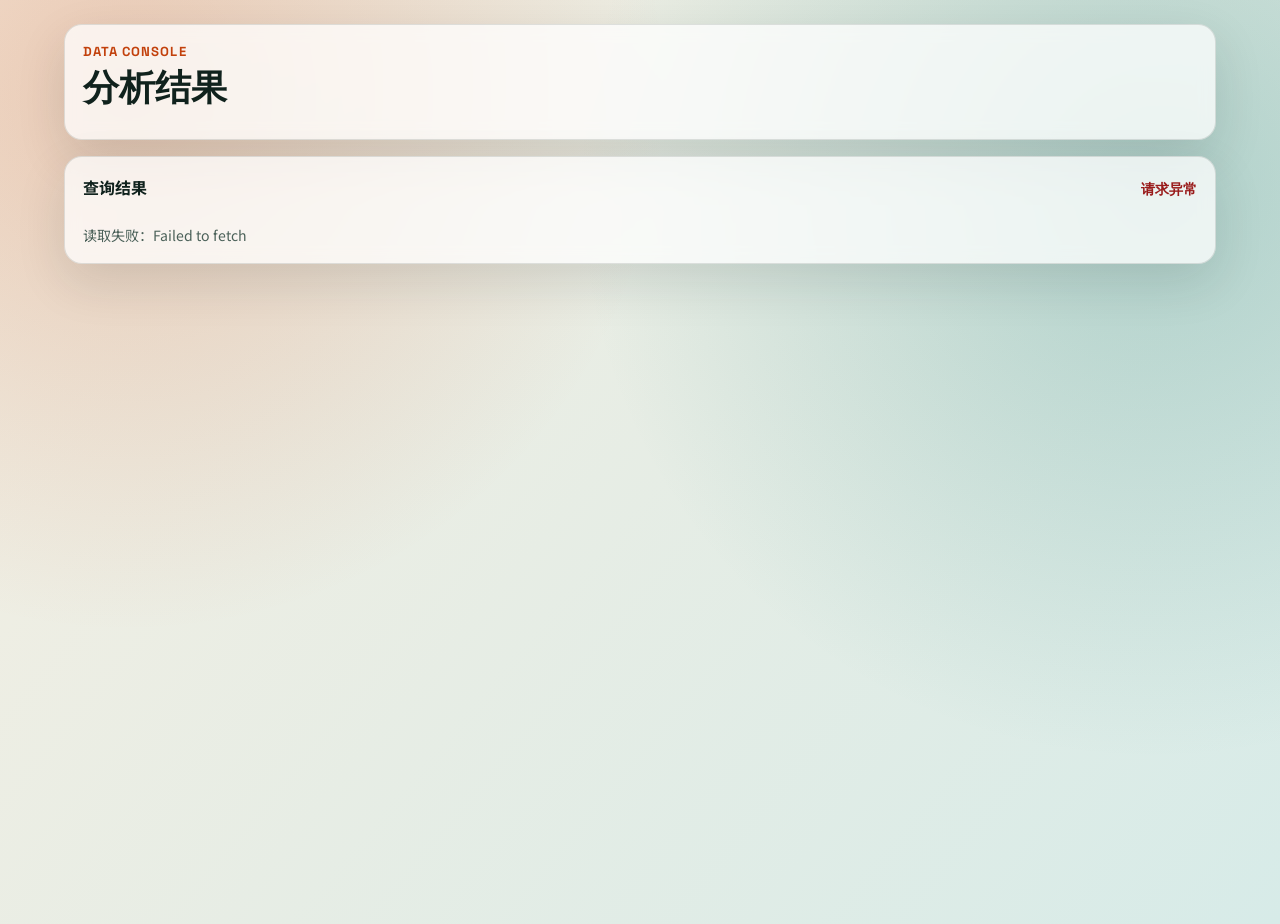
==== url-data-ui/result.html @ 4d03612b "feat: add mysql results page and copy-triggered image upload modal" ====
<!doctype html>
<html lang="zh-CN">
  <head>
    <meta charset="UTF-8" />
    <meta name="viewport" content="width=device-width, initial-scale=1.0" />
    <title>结果展示</title>
    <link rel="preconnect" href="https://fonts.googleapis.com" />
    <link rel="preconnect" href="https://fonts.gstatic.com" crossorigin />
    <link
      href="https://fonts.googleapis.com/css2?family=Space+Grotesk:wght@400;600;700&family=Noto+Sans+SC:wght@400;500;700&display=swap"
      rel="stylesheet"
    />
    <link rel="stylesheet" href="./styles.css" />
  </head>
  <body>
    <main class="page">
      <section class="panel hero">
        <p class="kicker">Data Console</p>
        <h1>分析结果</h1>      </section>

      <section class="panel result">
        <div class="result-head">
          <h2>查询结果</h2>
          <span id="statusText" class="status">等待加载</span>
        </div>
        <div id="resultTables" class="result-tables"></div>
      </section>
    </main>

    <script src="./result.js"></script>
  </body>
</html>
---- url-data-ui/styles.css ----
:root {
  --bg-1: #f6efe2;
  --bg-2: #d7ebe8;
  --ink: #10221d;
  --muted: #4b6159;
  --card: rgba(255, 255, 255, 0.74);
  --card-border: rgba(16, 34, 29, 0.12);
  --accent: #0f766e;
  --accent-2: #c2410c;
  --ok: #166534;
  --err: #991b1b;
  --shadow: 0 18px 50px rgba(16, 34, 29, 0.12);
}

* {
  box-sizing: border-box;
}

body {
  margin: 0;
  min-height: 100vh;
  font-family: "Noto Sans SC", sans-serif;
  color: var(--ink);
  background:
    radial-gradient(circle at 10% 10%, rgba(194, 65, 12, 0.22) 0, rgba(194, 65, 12, 0) 38%),
    radial-gradient(circle at 90% 20%, rgba(15, 118, 110, 0.24) 0, rgba(15, 118, 110, 0) 42%),
    linear-gradient(130deg, var(--bg-1), var(--bg-2));
}

.page {
  width: 90vw;
  max-width: 1800px;
  margin: 24px auto 42px;
  display: grid;
  gap: 16px;
}

.panel {
  background: var(--card);
  border: 1px solid var(--card-border);
  border-radius: 18px;
  backdrop-filter: blur(8px);
  box-shadow: var(--shadow);
  padding: 18px;
}

.hero h1 {
  margin: 4px 0 8px;
  font-family: "Space Grotesk", sans-serif;
  font-size: clamp(1.6rem, 2.8vw, 2.4rem);
}

.kicker {
  margin: 0;
  font-family: "Space Grotesk", sans-serif;
  letter-spacing: 0.08em;
  text-transform: uppercase;
  color: var(--accent-2);
  font-weight: 700;
  font-size: 0.82rem;
}

.subtitle {
  margin: 0;
  color: var(--muted);
}

.query-box label,
.current-url h2,
.result h2 {
  margin: 0 0 10px;
  font-size: 1rem;
}

.input-grid {
  display: grid;
  grid-template-columns: 260px 1fr auto;
  gap: 10px;
}

select,
input {
  width: 100%;
  border: 1px solid #c4d4cd;
  border-radius: 12px;
  padding: 11px 12px;
  font-size: 0.95rem;
  color: var(--ink);
  background: rgba(255, 255, 255, 0.84);
}

input:disabled {
  background: rgba(226, 232, 229, 0.72);
  color: #71857e;
}

select:focus,
input:focus {
  outline: 2px solid rgba(15, 118, 110, 0.24);
  border-color: var(--accent);
}

button {
  border: 0;
  border-radius: 12px;
  padding: 11px 16px;
  font-size: 0.95rem;
  font-weight: 700;
  font-family: "Space Grotesk", sans-serif;
  color: #fff;
  background: linear-gradient(120deg, #0f766e, #0ea5a8);
  cursor: pointer;
}

button:hover {
  filter: brightness(1.05);
}

.hint {
  margin: 10px 0 0;
  color: var(--muted);
  font-size: 0.86rem;
}

code,
.table-wrap,
th,
td {
  font-family: ui-monospace, SFMono-Regular, Menlo, Monaco, Consolas, "Liberation Mono", monospace;
}

#currentUrl {
  display: block;
  padding: 10px 11px;
  border-radius: 12px;
  background: rgba(16, 34, 29, 0.07);
  overflow-wrap: anywhere;
}

.result-head {
  display: flex;
  align-items: baseline;
  justify-content: space-between;
  gap: 8px;
}

.status {
  font-family: "Space Grotesk", sans-serif;
  font-weight: 700;
  color: var(--muted);
  font-size: 0.9rem;
}

.status.ok {
  color: var(--ok);
}

.status.err {
  color: var(--err);
}

.result-tables {
  margin-top: 12px;
  display: grid;
  gap: 14px;
}

.result-card {
  border: 1px solid rgba(16, 34, 29, 0.12);
  border-radius: 14px;
  background: rgba(255, 255, 255, 0.85);
  padding: 12px;
}

.result-card h3 {
  margin: 0 0 10px;
  font-size: 0.95rem;
  overflow-wrap: anywhere;
}

.meta-line {
  margin: 0 0 10px;
  color: var(--muted);
  font-size: 0.88rem;
}

.table-wrap {
  overflow: auto;
  border-radius: 10px;
  border: 1px solid rgba(16, 34, 29, 0.12);
}

table {
  width: 100%;
  min-width: 1200px;
  border-collapse: collapse;
  background: #fff;
}

th,
td {
  border-bottom: 1px solid rgba(16, 34, 29, 0.1);
  padding: 8px 10px;
  text-align: left;
  vertical-align: top;
  font-size: 0.8rem;
  line-height: 1.38;
}

th {
  position: sticky;
  top: 0;
  background: #edf5f2;
  color: #243732;
  font-size: 0.78rem;
}

td a {
  color: #0f766e;
  text-decoration: none;
}

td a:hover {
  text-decoration: underline;
}

.empty {
  margin: 4px 0 0;
  color: var(--muted);
  font-size: 0.88rem;
}

@media (max-width: 920px) {
  .input-grid {
    grid-template-columns: 1fr;
  }

  button {
    width: 100%;
  }

  .page {
    width: 94vw;
    margin-top: 16px;
  }

  .panel {
    padding: 14px;
  }
}

.issuer-cell {
  display: inline-flex;
  align-items: center;
  gap: 6px;
}

.copy-issuer {
  border: 0;
  background: transparent;
  color: #1d4ed8;
  font-size: 0.78rem;
  padding: 0;
  cursor: pointer;
  opacity: 0;
  visibility: hidden;
  transition: opacity 120ms ease;
}

.issuer-cell:hover .copy-issuer {
  opacity: 1;
  visibility: visible;
}

.copy-issuer:hover {
  text-decoration: underline;
}

.copy-toast {
  position: fixed;
  right: 20px;
  bottom: 24px;
  z-index: 9999;
  max-width: min(520px, 82vw);
  padding: 10px 12px;
  border-radius: 10px;
  background: rgba(10, 17, 30, 0.92);
  color: #e8f2ff;
  font-size: 0.86rem;
  line-height: 1.35;
  box-shadow: 0 10px 24px rgba(2, 6, 23, 0.35);
  opacity: 0;
  transform: translateY(8px);
  pointer-events: none;
  transition: opacity 160ms ease, transform 160ms ease;
}

.copy-toast.show {
  opacity: 1;
  transform: translateY(0);
}

.image-modal {
  position: fixed;
  inset: 0;
  background: rgba(15, 23, 42, 0.56);
  z-index: 10000;
  display: none;
  align-items: center;
  justify-content: center;
  padding: 16px;
}

.image-modal.show {
  display: flex;
}

.image-dialog {
  width: min(900px, 96vw);
  max-height: 88vh;
  overflow: auto;
  border-radius: 16px;
  border: 1px solid rgba(16, 34, 29, 0.16);
  background: rgba(255, 255, 255, 0.96);
  box-shadow: 0 22px 56px rgba(2, 6, 23, 0.28);
}

.image-dialog-head {
  display: flex;
  align-items: center;
  justify-content: space-between;
  gap: 10px;
  padding: 12px 14px;
  border-bottom: 1px solid rgba(16, 34, 29, 0.12);
}

.image-dialog-head h3 {
  margin: 0;
  font-size: 1rem;
}

.image-close,
.image-clear-btn,
.image-upload-btn {
  border: 1px solid rgba(16, 34, 29, 0.2);
  background: #fff;
  color: #0f172a;
  border-radius: 10px;
  padding: 8px 10px;
  font-size: 0.84rem;
  font-weight: 600;
  cursor: pointer;
}

.image-close:hover,
.image-clear-btn:hover,
.image-upload-btn:hover {
  filter: none;
  background: #f8fafc;
}

.image-dialog-body {
  padding: 12px 14px 14px;
}

.image-tools {
  display: flex;
  flex-wrap: wrap;
  gap: 8px;
  margin-bottom: 10px;
}

.paste-zone {
  border: 1px dashed rgba(16, 34, 29, 0.3);
  border-radius: 12px;
  padding: 14px;
  min-height: 54px;
  color: #334155;
  font-size: 0.88rem;
  background: rgba(250, 252, 253, 0.95);
}

.paste-zone:focus {
  outline: 2px solid rgba(15, 118, 110, 0.24);
  border-color: #0f766e;
}

.image-preview-grid {
  margin-top: 12px;
  display: grid;
  grid-template-columns: repeat(auto-fill, minmax(150px, 1fr));
  gap: 10px;
}

.image-card {
  border: 1px solid rgba(16, 34, 29, 0.14);
  border-radius: 10px;
  overflow: hidden;
  background: #fff;
}

.image-card img {
  width: 100%;
  height: 120px;
  object-fit: cover;
  display: block;
}

.image-card-foot {
  display: flex;
  align-items: center;
  justify-content: space-between;
  gap: 6px;
  padding: 6px 8px;
}

.image-card-foot span {
  font-size: 0.74rem;
  color: #334155;
  overflow: hidden;
  text-overflow: ellipsis;
  white-space: nowrap;
}

.image-remove-btn {
  border: 0;
  background: transparent;
  color: #b91c1c;
  font-size: 0.75rem;
  cursor: pointer;
  padding: 0;
}

.image-remove-btn:hover {
  text-decoration: underline;
}
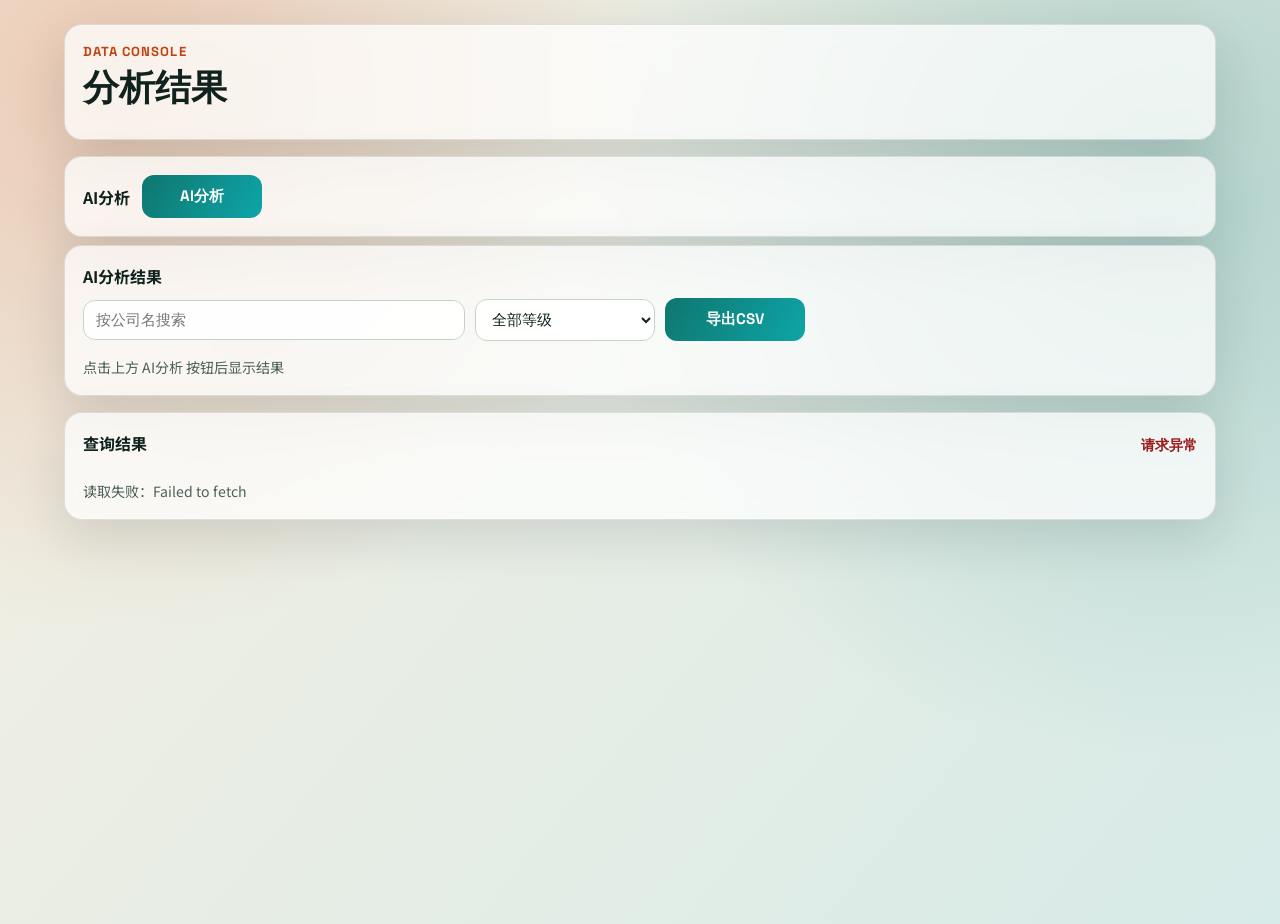
==== commit a24e2502: "feat: add AI lead analysis flow with table view, filters, and csv export" ====
--- a/url-data-ui/result.html
+++ b/url-data-ui/result.html
@@ -16,12 +16,40 @@
     <main class="page">
       <section class="panel hero">
         <p class="kicker">Data Console</p>
-        <h1>分析结果</h1>      </section>
+        <h1>分析结果</h1>
+      </section>
+
+      <section class="panel ai-toolbar">
+        <div class="ai-toolbar-inner">
+          <h2>AI分析</h2>
+          <button id="aiAnalyzeBtn" type="button">AI分析</button>
+          <span id="aiStatusText" class="status"></span>
+        </div>
+      </section>
+
+      <section class="panel ai-result compact-ai-result">
+        <h2>AI分析结果</h2>
+        <div class="ai-result-controls">
+          <input id="aiCompanySearch" class="ai-filter-input" type="text" placeholder="按公司名搜索" />
+          <select id="aiGradeFilter" class="ai-filter-select">
+            <option value="ALL">全部等级</option>
+            <option value="A">A级</option>
+            <option value="B">B级</option>
+            <option value="C">C级</option>
+            <option value="D">D级</option>
+          </select>
+          <button id="aiExportCsvBtn" type="button" class="ai-export-btn">导出CSV</button>
+          <span id="aiFilterSummary" class="ai-filter-summary"></span>
+        </div>
+        <div id="aiResultBoard" class="ai-result-board">
+          <p class="empty">点击上方 AI分析 按钮后显示结果</p>
+        </div>
+      </section>
 
       <section class="panel result">
         <div class="result-head">
           <h2>查询结果</h2>
-          <span id="statusText" class="status">等待加载</span>
+          <span id="statusText" class="status"></span>
         </div>
         <div id="resultTables" class="result-tables"></div>
       </section>
--- a/url-data-ui/styles.css
+++ b/url-data-ui/styles.css
@@ -341,7 +341,8 @@
 
 .image-close,
 .image-clear-btn,
-.image-upload-btn {
+.image-upload-btn,
+.image-submit-btn {
   border: 1px solid rgba(16, 34, 29, 0.2);
   background: #fff;
   color: #0f172a;
@@ -354,7 +355,8 @@
 
 .image-close:hover,
 .image-clear-btn:hover,
-.image-upload-btn:hover {
+.image-upload-btn:hover,
+.image-submit-btn:hover {
   filter: none;
   background: #f8fafc;
 }
@@ -434,3 +436,320 @@
 .image-remove-btn:hover {
   text-decoration: underline;
 }
+
+.image-submit-btn:disabled {
+  cursor: not-allowed;
+  opacity: 0.72;
+}
+
+.image-upload-status {
+  margin: 8px 0 0;
+  font-size: 0.84rem;
+  color: #475569;
+}
+
+.image-upload-status.ok {
+  color: #166534;
+}
+
+.image-upload-status.err {
+  color: #b91c1c;
+}
+
+.company-info-list {
+  margin: 10px 0 12px;
+  display: grid;
+  gap: 8px;
+}
+
+.company-info-card {
+  border: 1px solid rgba(15, 118, 110, 0.24);
+  border-radius: 10px;
+  background: rgba(241, 252, 251, 0.86);
+  padding: 8px 10px;
+}
+
+.company-info-title {
+  margin: 0 0 6px;
+  font-family: "Space Grotesk", sans-serif;
+  font-size: 0.82rem;
+  color: #0f766e;
+  font-weight: 700;
+}
+
+.company-info-meta {
+  margin: 0 0 6px;
+  font-size: 0.78rem;
+  color: #334155;
+}
+
+.company-info-meta a {
+  color: #0f766e;
+  text-decoration: none;
+}
+
+.company-info-meta a:hover {
+  text-decoration: underline;
+}
+
+.company-info-json {
+  margin: 0;
+  padding: 8px;
+  border-radius: 8px;
+  background: rgba(255, 255, 255, 0.92);
+  border: 1px solid rgba(16, 34, 29, 0.12);
+  font-size: 0.75rem;
+  line-height: 1.4;
+  white-space: pre-wrap;
+  overflow-wrap: anywhere;
+}
+
+/* Wide tables: pin first/last columns, scroll middle columns */
+.table-wrap {
+  overflow-x: auto;
+  overflow-y: auto;
+}
+
+.table-wrap table th:first-child,
+.table-wrap table td:first-child {
+  position: sticky;
+  left: 0;
+  z-index: 3;
+  background: #f8fcfb;
+  box-shadow: 1px 0 0 rgba(16, 34, 29, 0.12);
+}
+
+.table-wrap table th:last-child,
+.table-wrap table td:last-child {
+  position: sticky;
+  right: 0;
+  z-index: 3;
+  background: #f8fcfb;
+  box-shadow: -1px 0 0 rgba(16, 34, 29, 0.12);
+}
+
+.table-wrap table thead th:first-child,
+.table-wrap table thead th:last-child {
+  z-index: 5;
+  background: #edf5f2;
+}
+
+/* Keep page width stable: only table-wrap can scroll horizontally */
+body {
+  overflow-x: hidden;
+}
+
+.page,
+.panel,
+.result-card,
+.result-tables {
+  min-width: 0;
+}
+
+.result .table-wrap {
+  width: 100%;
+  max-width: 100%;
+  overflow-x: auto;
+  overflow-y: auto;
+}
+
+.result .table-wrap table {
+  width: max-content;
+  min-width: 100%;
+}
+
+.ai-toolbar-inner {
+  display: flex;
+  align-items: center;
+  gap: 12px;
+  flex-wrap: wrap;
+}
+
+.ai-toolbar-inner h2,
+.ai-result h2 {
+  margin: 0;
+  font-size: 1rem;
+}
+
+#aiAnalyzeBtn {
+  min-width: 120px;
+}
+
+.ai-result-board {
+  margin-top: 12px;
+  display: grid;
+  gap: 14px;
+}
+
+.grade-group {
+  border: 1px solid rgba(16, 34, 29, 0.12);
+  border-radius: 14px;
+  background: rgba(255, 255, 255, 0.86);
+  padding: 12px;
+}
+
+.grade-group header {
+  display: flex;
+  align-items: center;
+  justify-content: space-between;
+  gap: 10px;
+  margin-bottom: 10px;
+}
+
+.grade-group h3 {
+  margin: 0;
+  font-family: "Space Grotesk", sans-serif;
+  font-size: 1rem;
+}
+
+.grade-count {
+  font-family: "Space Grotesk", sans-serif;
+  font-size: 0.82rem;
+  color: #334155;
+}
+
+.grade-list {
+  display: grid;
+  gap: 10px;
+}
+
+.grade-item {
+  border-radius: 10px;
+  border: 1px solid rgba(16, 34, 29, 0.16);
+  background: #fff;
+  padding: 10px;
+}
+
+.grade-item h4 {
+  margin: 0 0 8px;
+  font-size: 0.95rem;
+}
+
+.grade-line,
+.grade-reason {
+  margin: 0 0 6px;
+  font-size: 0.84rem;
+  line-height: 1.4;
+}
+
+.grade-line strong {
+  display: inline-block;
+  width: 56px;
+  margin-right: 6px;
+  color: #475569;
+}
+
+.grade-reason {
+  margin-bottom: 0;
+  color: #334155;
+}
+
+.grade-group-a {
+  border-color: rgba(5, 150, 105, 0.4);
+}
+
+.grade-group-b {
+  border-color: rgba(14, 116, 144, 0.38);
+}
+
+.grade-group-c {
+  border-color: rgba(217, 119, 6, 0.4);
+}
+
+.grade-group-d {
+  border-color: rgba(185, 28, 28, 0.35);
+}
+
+.grade-a {
+  background: rgba(236, 253, 245, 0.8);
+}
+
+.grade-b {
+  background: rgba(236, 254, 255, 0.8);
+}
+
+.grade-c {
+  background: rgba(255, 247, 237, 0.85);
+}
+
+.grade-d {
+  background: rgba(254, 242, 242, 0.86);
+}
+
+.ai-result-controls {
+  margin-top: 10px;
+  display: grid;
+  grid-template-columns: minmax(220px, 1fr) 180px 140px 1fr;
+  gap: 10px;
+  align-items: center;
+}
+
+.ai-filter-input,
+.ai-filter-select {
+  width: 100%;
+  border: 1px solid #c4d4cd;
+  border-radius: 12px;
+  padding: 11px 12px;
+  font-size: 0.92rem;
+  color: var(--ink);
+  background: rgba(255, 255, 255, 0.9);
+}
+
+.ai-filter-summary {
+  font-size: 0.84rem;
+  color: #334155;
+}
+
+.ai-export-btn {
+  min-width: 120px;
+}
+
+@media (max-width: 920px) {
+  .ai-result-controls {
+    grid-template-columns: 1fr;
+  }
+
+  .ai-filter-summary {
+    display: block;
+    margin-top: 2px;
+  }
+}
+
+.compact-ai-result {
+  margin-top: -8px;
+}
+
+.ai-analysis-table-wrap {
+  max-height: 60vh;
+}
+
+.ai-analysis-table {
+  min-width: 900px;
+  width: 100%;
+}
+
+.ai-analysis-table th:nth-child(1),
+.ai-analysis-table td:nth-child(1) {
+  min-width: 180px;
+}
+
+.ai-analysis-table th:nth-child(2),
+.ai-analysis-table td:nth-child(2) {
+  min-width: 120px;
+}
+
+.ai-analysis-table th:nth-child(3),
+.ai-analysis-table td:nth-child(3) {
+  min-width: 120px;
+}
+
+.ai-analysis-table th:nth-child(4),
+.ai-analysis-table td:nth-child(4) {
+  min-width: 170px;
+}
+
+.ai-analysis-table th:nth-child(5),
+.ai-analysis-table td:nth-child(5) {
+  min-width: 360px;
+  white-space: normal;
+}
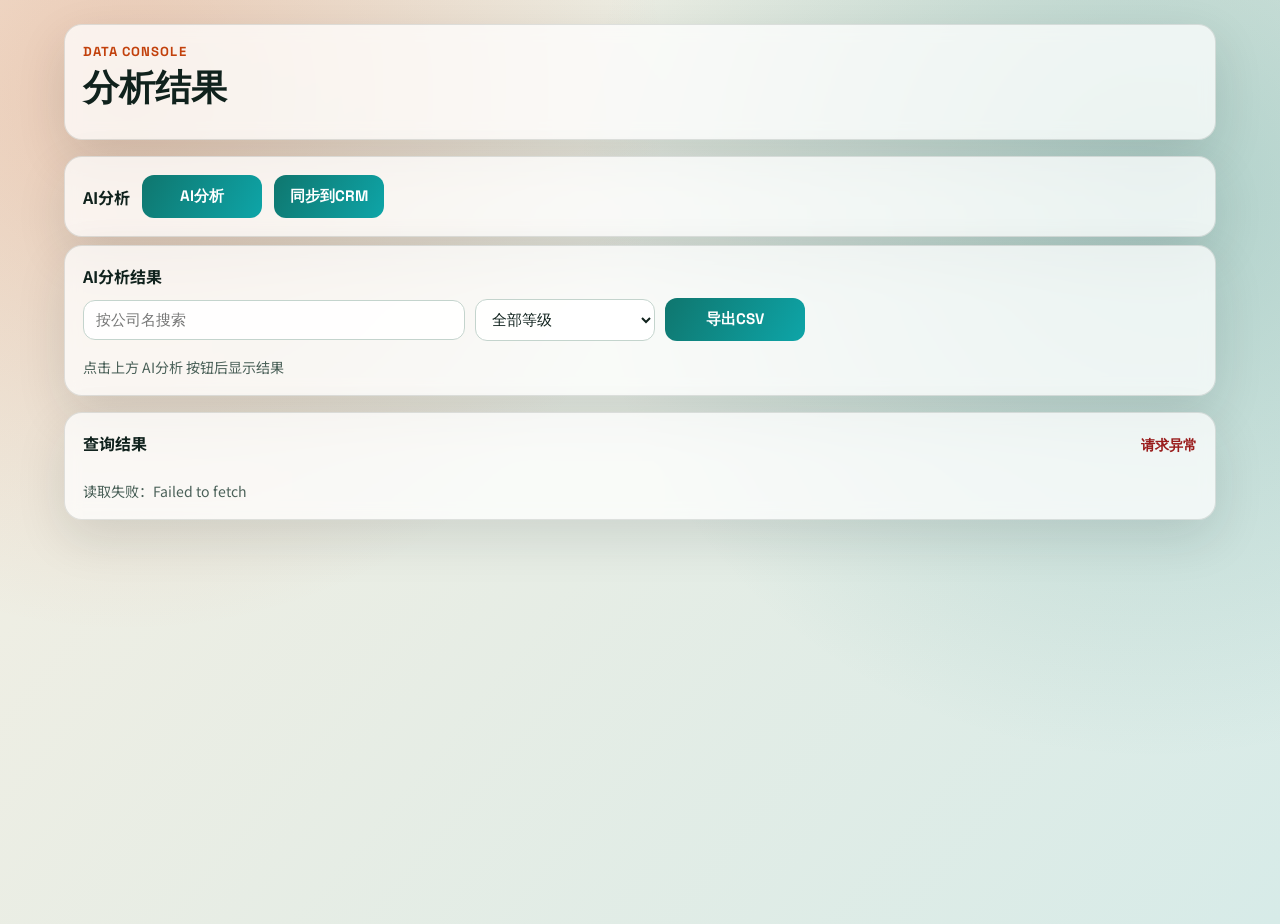
==== commit 8fb7c425: "feat(ui): add CRM sync button" ====
--- a/url-data-ui/result.html
+++ b/url-data-ui/result.html
@@ -23,6 +23,7 @@
         <div class="ai-toolbar-inner">
           <h2>AI分析</h2>
           <button id="aiAnalyzeBtn" type="button">AI分析</button>
+          <button id="syncToCrmBtn" type="button">同步到CRM</button>
           <span id="aiStatusText" class="status"></span>
         </div>
       </section>
--- a/url-data-ui/styles.css
+++ b/url-data-ui/styles.css
@@ -116,6 +116,36 @@
   filter: brightness(1.05);
 }
 
+.actions-row {
+  display: grid;
+  grid-template-columns: repeat(2, minmax(140px, 180px));
+  gap: 10px;
+  justify-content: start;
+}
+
+#startQueryBtn,
+#queryBtn {
+  width: 100%;
+}
+
+#startQueryBtn {
+  background: linear-gradient(120deg, #0f766e, #0ea5a8);
+}
+
+#queryBtn {
+  background: linear-gradient(120deg, #334155, #475569);
+}
+
+#startQueryBtn:hover,
+#queryBtn:hover {
+  filter: brightness(1.08);
+}
+
+#startQueryBtn:active,
+#queryBtn:active {
+  transform: translateY(1px);
+}
+
 .hint {
   margin: 10px 0 0;
   color: var(--muted);
@@ -235,6 +265,10 @@
     grid-template-columns: 1fr;
   }
 
+  .actions-row {
+    grid-template-columns: 1fr;
+  }
+
   button {
     width: 100%;
   }
@@ -253,6 +287,29 @@
   display: inline-flex;
   align-items: center;
   gap: 6px;
+}
+
+.edit-status {
+  display: inline-flex;
+  align-items: center;
+  justify-content: center;
+  min-width: 54px;
+  border: 1px solid rgba(75, 97, 89, 0.22);
+  border-radius: 999px;
+  padding: 2px 8px;
+  font-size: 0.76rem;
+  font-weight: 700;
+  white-space: nowrap;
+}
+
+.edit-status.edited {
+  color: var(--ok);
+  background: rgba(22, 101, 52, 0.1);
+}
+
+.edit-status.unedited {
+  color: var(--muted);
+  background: rgba(75, 97, 89, 0.08);
 }
 
 .copy-issuer {
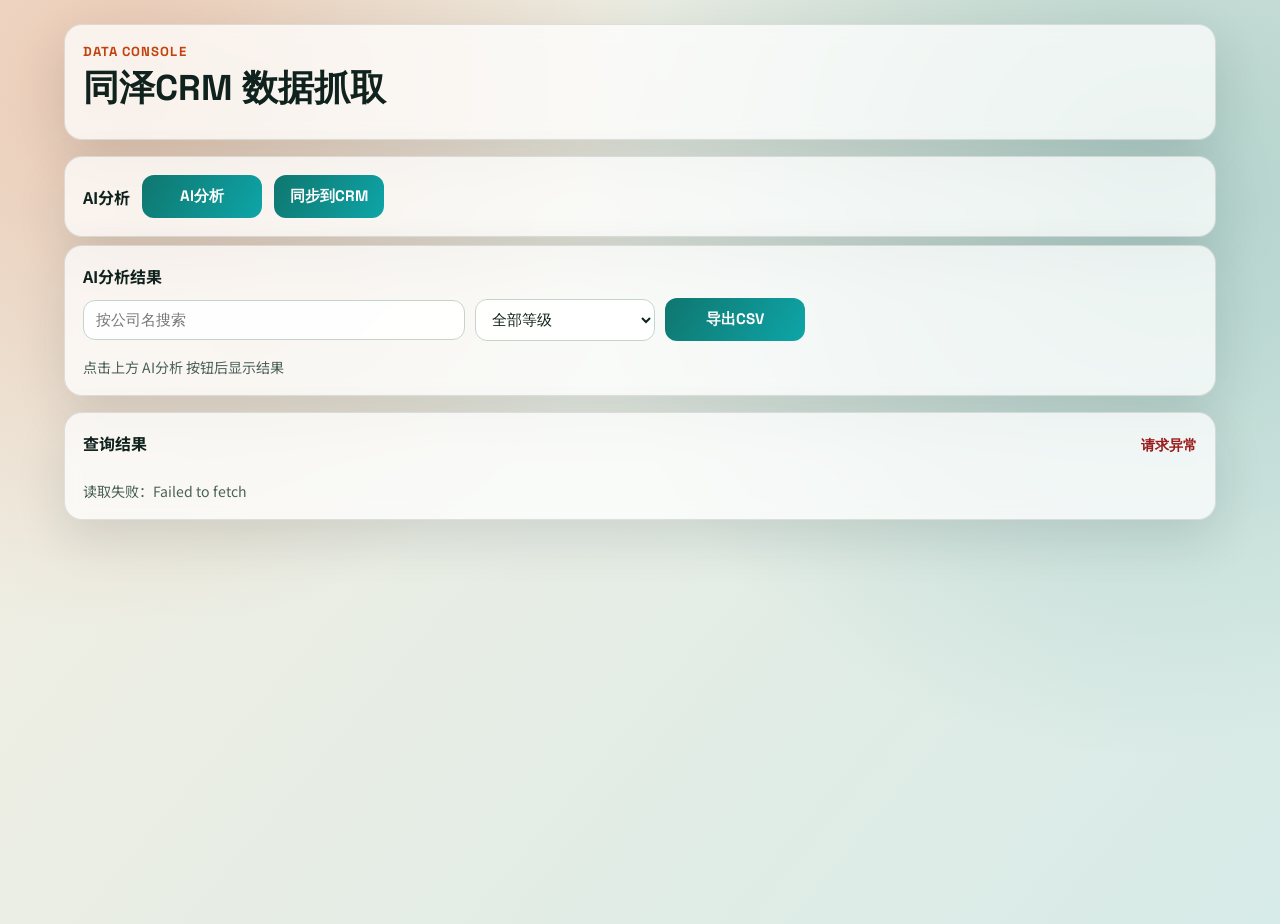
==== commit 2571b88c: "✨ feat: 新增同泽CRM抓取URL管理与分页 - 提供抓取目标的新增、编辑、删除及启停接口  - URL管理界面支持每页10条的翻页浏览  - 手动和定时抓取统一读取已启用的数据源配置  - 补" ====
--- a/url-data-ui/result.html
+++ b/url-data-ui/result.html
@@ -3,7 +3,7 @@
   <head>
     <meta charset="UTF-8" />
     <meta name="viewport" content="width=device-width, initial-scale=1.0" />
-    <title>结果展示</title>
+    <title>同泽CRM 数据抓取</title>
     <link rel="preconnect" href="https://fonts.googleapis.com" />
     <link rel="preconnect" href="https://fonts.gstatic.com" crossorigin />
     <link
@@ -16,7 +16,7 @@
     <main class="page">
       <section class="panel hero">
         <p class="kicker">Data Console</p>
-        <h1>分析结果</h1>
+        <h1>同泽CRM 数据抓取</h1>
       </section>
 
       <section class="panel ai-toolbar">
--- a/url-data-ui/styles.css
+++ b/url-data-ui/styles.css
@@ -123,6 +123,102 @@
   justify-content: start;
 }
 
+.source-form {
+  display: grid;
+  grid-template-columns: minmax(160px, 0.35fr) minmax(260px, 1fr) auto auto auto;
+  gap: 10px;
+  align-items: center;
+  margin: 12px 0;
+}
+
+.source-active {
+  display: inline-flex;
+  align-items: center;
+  gap: 6px;
+  white-space: nowrap;
+  color: var(--muted);
+  font-size: 0.9rem;
+}
+
+.source-active input {
+  width: auto;
+}
+
+.secondary-btn,
+.table-action {
+  background: #fff;
+  border: 1px solid rgba(16, 34, 29, 0.2);
+  color: #334155;
+}
+
+.secondary-btn:hover,
+.table-action:hover {
+  background: #f1f5f9;
+  filter: none;
+}
+
+.source-table-wrap table {
+  min-width: 760px;
+}
+
+.source-actions {
+  white-space: nowrap;
+}
+
+.table-action {
+  padding: 6px 9px;
+  margin-right: 6px;
+  font-size: 0.78rem;
+}
+
+.table-action.danger {
+  color: #b91c1c;
+  border-color: rgba(185, 28, 28, 0.25);
+}
+
+.target-status {
+  display: inline-flex;
+  padding: 2px 8px;
+  border-radius: 999px;
+  font-size: 0.76rem;
+  font-weight: 700;
+}
+
+.target-status.active {
+  color: var(--ok);
+  background: rgba(22, 101, 52, 0.1);
+}
+
+.target-status.inactive {
+  color: var(--muted);
+  background: rgba(75, 97, 89, 0.08);
+}
+
+.pagination {
+  display: flex;
+  align-items: center;
+  justify-content: space-between;
+  gap: 10px;
+  margin-top: 12px;
+  color: var(--muted);
+  font-size: 0.86rem;
+}
+
+.pagination-actions {
+  display: flex;
+  gap: 8px;
+}
+
+.page-btn {
+  padding: 7px 10px;
+  font-size: 0.82rem;
+}
+
+.page-btn:disabled {
+  cursor: not-allowed;
+  opacity: 0.5;
+}
+
 #startQueryBtn,
 #queryBtn {
   width: 100%;
@@ -261,6 +357,15 @@
 }
 
 @media (max-width: 920px) {
+  .source-form {
+    grid-template-columns: 1fr;
+  }
+
+  .pagination {
+    align-items: flex-start;
+    flex-direction: column;
+  }
+
   .input-grid {
     grid-template-columns: 1fr;
   }
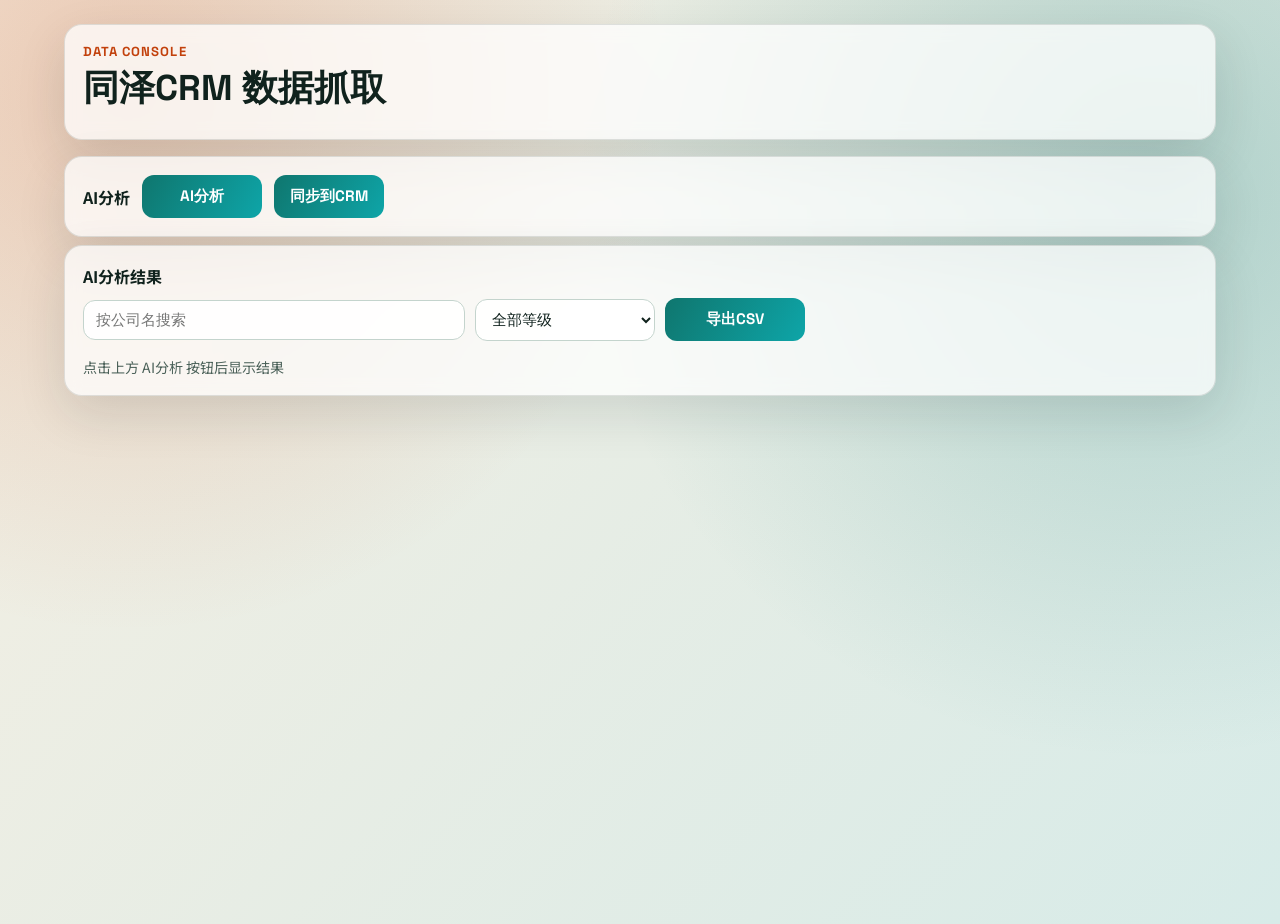
==== commit bcbdaaa2: "✨ feat: 支持AI结果全量同步CRM与状态追踪 - 同步CRM时分页读取并推送全部未同步的AI分析记录  - 持久化已同步状态和同步时间，避免重复创建线索  - AI分析结果表新增同步状态字段与" ====
--- a/url-data-ui/result.html
+++ b/url-data-ui/result.html
@@ -47,13 +47,6 @@
         </div>
       </section>
 
-      <section class="panel result">
-        <div class="result-head">
-          <h2>查询结果</h2>
-          <span id="statusText" class="status"></span>
-        </div>
-        <div id="resultTables" class="result-tables"></div>
-      </section>
     </main>
 
     <script src="./result.js"></script>
--- a/url-data-ui/styles.css
+++ b/url-data-ui/styles.css
@@ -194,6 +194,25 @@
   background: rgba(75, 97, 89, 0.08);
 }
 
+.sync-status {
+  display: inline-flex;
+  padding: 2px 8px;
+  border-radius: 999px;
+  font-size: 0.76rem;
+  font-weight: 700;
+  white-space: nowrap;
+}
+
+.sync-status.synced {
+  color: var(--ok);
+  background: rgba(22, 101, 52, 0.1);
+}
+
+.sync-status.unsynced {
+  color: var(--accent-2);
+  background: rgba(194, 65, 12, 0.1);
+}
+
 .pagination {
   display: flex;
   align-items: center;
@@ -240,6 +259,27 @@
 #startQueryBtn:active,
 #queryBtn:active {
   transform: translateY(1px);
+}
+
+#startQueryBtn:disabled {
+  cursor: not-allowed;
+  opacity: 0.58;
+}
+
+.fetch-progress {
+  min-height: 1.4em;
+  margin: -6px 0 0;
+  color: var(--muted);
+  font-size: 0.9rem;
+  overflow-wrap: anywhere;
+}
+
+.fetch-progress.ok {
+  color: var(--ok);
+}
+
+.fetch-progress.err {
+  color: var(--err);
 }
 
 .hint {
@@ -289,6 +329,12 @@
   margin-top: 12px;
   display: grid;
   gap: 14px;
+}
+
+.result-tables.is-loading {
+  opacity: 0.62;
+  pointer-events: none;
+  transition: opacity 120ms ease;
 }
 
 .result-card {
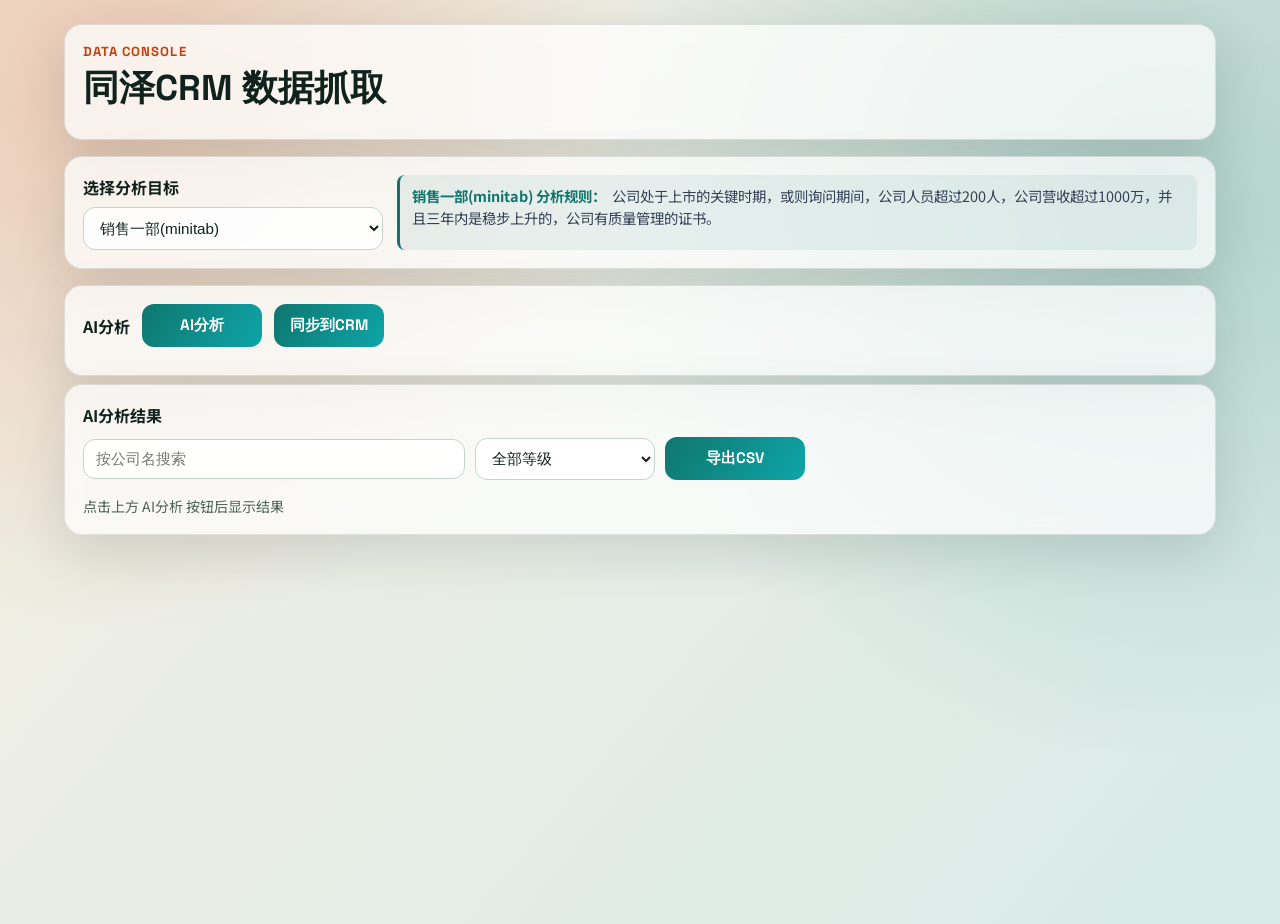
==== commit da1e684f: "✨ feat: 完善数据抓取与AI分析页面引导 - 为抓取URL区域增加公司信息查询说明  - 新增销售目标选择与分析规则展示  - AI分析过程提示预计五分钟并反馈完成状态  - 优化分析目标与规则" ====
--- a/url-data-ui/result.html
+++ b/url-data-ui/result.html
@@ -19,6 +19,23 @@
         <h1>同泽CRM 数据抓取</h1>
       </section>
 
+      <section class="panel analysis-target-panel">
+        <div class="analysis-target-head">
+          <label for="analysisTargetSelect">选择分析目标</label>
+          <select id="analysisTargetSelect" class="analysis-target-select">
+            <option value="销售一部(minitab)">销售一部(minitab)</option>
+            <option value="销售一部(WPS)">销售一部(WPS)</option>
+            <option value="销售一部(office)">销售一部(office)</option>
+            <option value="销售一部(workbuddy)">销售一部(workbuddy)</option>
+            <option value="销售二部(minitab)">销售二部(minitab)</option>
+            <option value="销售二部(WPS)">销售二部(WPS)</option>
+            <option value="销售二部(office)">销售二部(office)</option>
+            <option value="销售二部(workbuddy)">销售二部(workbuddy)</option>
+          </select>
+        </div>
+        <div id="analysisRuleText" class="analysis-rule" aria-live="polite"></div>
+      </section>
+
       <section class="panel ai-toolbar">
         <div class="ai-toolbar-inner">
           <h2>AI分析</h2>
@@ -26,6 +43,7 @@
           <button id="syncToCrmBtn" type="button">同步到CRM</button>
           <span id="aiStatusText" class="status"></span>
         </div>
+        <p id="aiRunHint" class="ai-run-hint"></p>
       </section>
 
       <section class="panel ai-result compact-ai-result">
--- a/url-data-ui/styles.css
+++ b/url-data-ui/styles.css
@@ -773,10 +773,75 @@
   flex-wrap: wrap;
 }
 
+.analysis-target-panel {
+  display: grid;
+  grid-template-columns: minmax(300px, 0.32fr) minmax(0, 1fr);
+  align-items: stretch;
+  gap: 14px;
+}
+
+.analysis-target-head {
+  display: flex;
+  flex-direction: column;
+  align-items: flex-start;
+  justify-content: center;
+  gap: 8px;
+}
+
+.analysis-target-head label {
+  font-size: 1rem;
+  font-weight: 700;
+}
+
+.analysis-target-select {
+  width: min(340px, 100%);
+}
+
+.analysis-rule {
+  border-left: 3px solid var(--accent);
+  border-radius: 8px;
+  padding: 10px 12px;
+  background: rgba(15, 118, 110, 0.08);
+  color: #334155;
+  font-size: 0.9rem;
+  line-height: 1.55;
+}
+
+.analysis-rule strong {
+  color: var(--accent);
+  margin-right: 6px;
+}
+
+@media (max-width: 920px) {
+  .analysis-target-panel {
+    grid-template-columns: 1fr;
+  }
+
+  .analysis-target-head {
+    flex-direction: row;
+    align-items: center;
+    flex-wrap: wrap;
+  }
+}
+
 .ai-toolbar-inner h2,
 .ai-result h2 {
   margin: 0;
   font-size: 1rem;
+}
+
+.ai-run-hint {
+  margin: 10px 0 0;
+  color: var(--muted);
+  font-size: 0.88rem;
+}
+
+.ai-run-hint.ok {
+  color: var(--ok);
+}
+
+.ai-run-hint.err {
+  color: var(--err);
 }
 
 #aiAnalyzeBtn {
